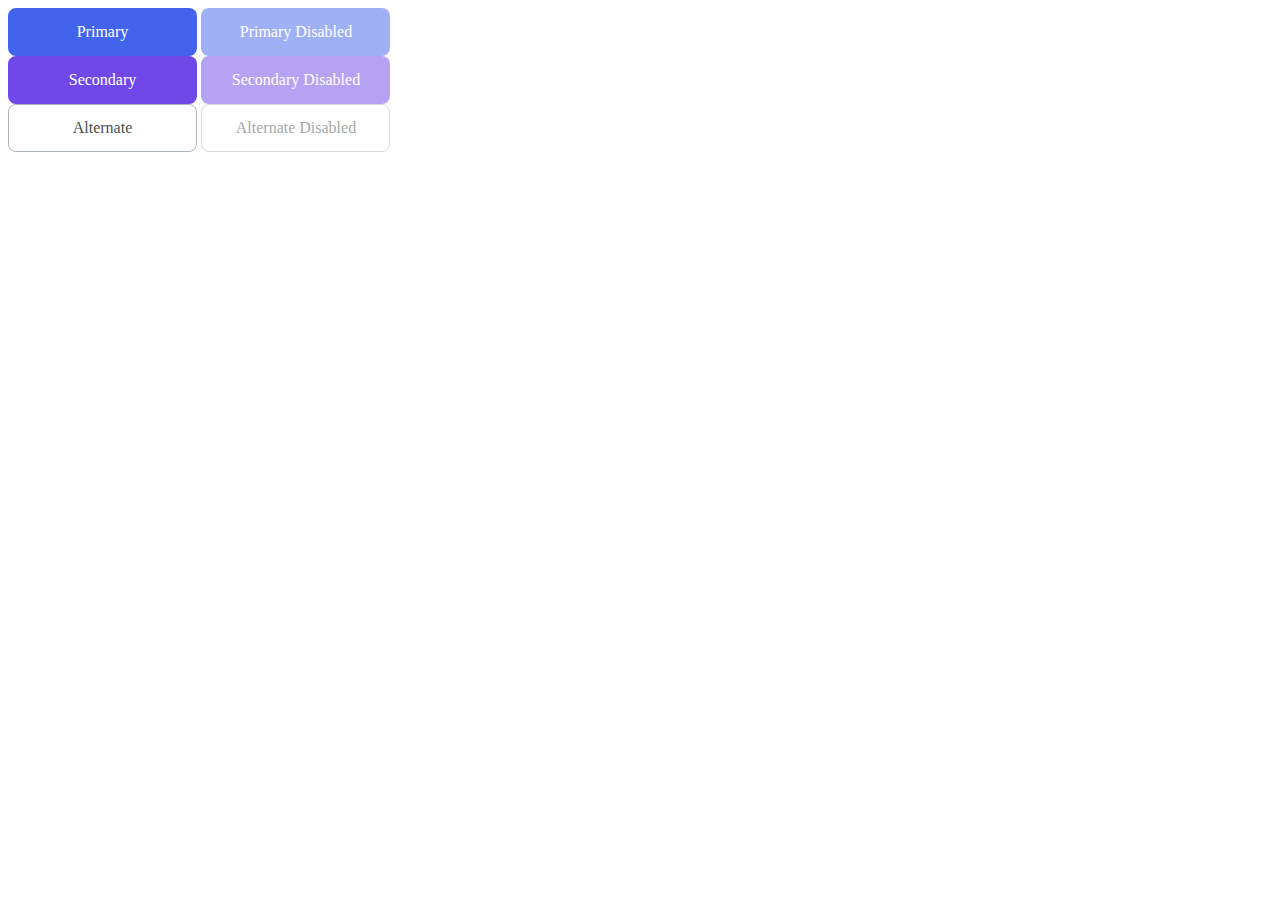
==== 03-lection1/01-button/index.html @ 347689b7 "[lection1_button] added style for buttons" ====
<!DOCTYPE html>
<!-- Страница с кнопкой -->
<html lang="ru">
<head>
    <title>
        Buttons
    </title>
    <link rel="stylesheet" href="../../assets/css/main.css">
    <link rel="stylesheet" href="./button.css">
</head>
<body>
<div>
    <button class="button button_primary">Primary</button>
    <button class="button button_primary" disabled>Primary Disabled</button>
</div>
<div>
    <button class="button button_secondary">Secondary</button>
    <button class="button button_secondary" disabled>Secondary Disabled</button>
</div>
<div>
    <button class="button button_alternate">Alternate</button>
    <button class="button button_alternate" disabled>Alternate Disabled</button>
</div>
</body>
</html>
---- assets/css/main.css ----
@import '../fonts/fonts.css';

:root {
    --white: #ffffff;
    --black: #212429;
    --pink: #F784AD;
    --purple: #7048E8;
    --blue: #4263EB;
    --red: #F03D3E;
    --grey-1: #F8F9FA;
    --grey-2: #DDE2E5;
    --grey-3: #ACB5BD;
    --grey-4: #495057;

    --error: var(--red);
    --success: var(--blue);

    --primary: var(--blue);
    --secondary: var(--purple);
}

* {
    font-family: 'Roboto', sans-serif;
}
---- 03-lection1/01-button/button.css ----
/* Стилизация кнопки */
.button {
    width: 189px;
    height: 48px;
    border-radius: 8px;

    font-family: 'Roboto';
    font-style: normal;
    font-weight: 500;
    font-size: 16px;

    /* identical to box height */
    text-align: center;
}

.button_primary {
    background-color: var(--primary);
    border: none;
    color: var(--white);
}

.button_primary:hover {
    background-color: #2342C0;
}

.button_primary:disabled {
    opacity: 0.5;
    border-radius: 8px;
}

.button_secondary {
    background-color: var(--secondary);
    border: none;
    color: var(--white);
}

.button_secondary:hover {
    background-color: #5028C6;
}

.button_secondary:disabled {
    opacity: 0.5;
    border-radius: 8px;
}

.button_alternate {
    background-color: white;
    border: 1px solid #ACB5BD;
    color: #495057;
}

.button_alternate:hover {
    border: 1px solid #212429;
}

.button_alternate:disabled {
    opacity: 0.5;
    border-radius: 8px;
}
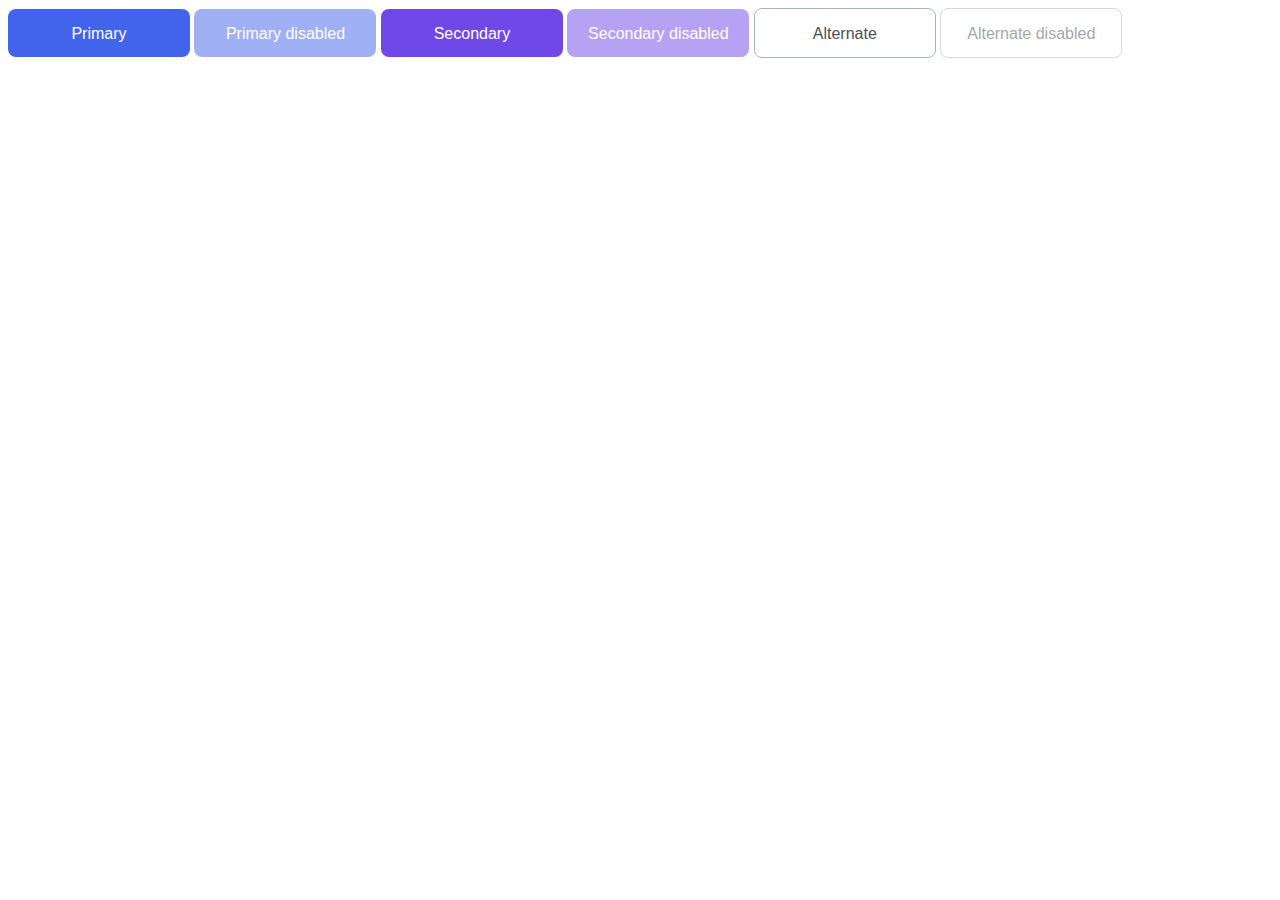
==== commit 10e38776: "Added teacher solution for task: Кнопка" ====
--- a/03-lection1/01-button/index.html
+++ b/03-lection1/01-button/index.html
@@ -1,25 +1,28 @@
 <!DOCTYPE html>
 <!-- Страница с кнопкой -->
 <html lang="ru">
-<head>
-    <title>
-        Buttons
-    </title>
-    <link rel="stylesheet" href="../../assets/css/main.css">
-    <link rel="stylesheet" href="./button.css">
-</head>
-<body>
-<div>
-    <button class="button button_primary">Primary</button>
-    <button class="button button_primary" disabled>Primary Disabled</button>
-</div>
-<div>
-    <button class="button button_secondary">Secondary</button>
-    <button class="button button_secondary" disabled>Secondary Disabled</button>
-</div>
-<div>
-    <button class="button button_alternate">Alternate</button>
-    <button class="button button_alternate" disabled>Alternate Disabled</button>
-</div>
-</body>
+    <head>
+        <link rel="stylesheet" href="../../assets/css/main.css">
+        <link rel="stylesheet" href="./button.css">
+    </head>
+    <body>
+        <button class="button button_primary">
+            Primary
+        </button>
+        <button class="button button_primary" disabled>
+            Primary disabled
+        </button>
+        <button class="button button_secondary">
+            Secondary
+        </button>
+        <button class="button button_secondary" disabled>
+            Secondary disabled
+        </button>
+        <button class="button button_alternate">
+            Alternate
+        </button>
+        <button class="button button_alternate" disabled>
+            Alternate disabled
+        </button>
+    </body>
 </html>
--- a/03-lection1/01-button/button.css
+++ b/03-lection1/01-button/button.css
@@ -1,59 +1,68 @@
 /* Стилизация кнопки */
+
 .button {
-    width: 189px;
-    height: 48px;
+    border: none;
+    outline: none;
+
+    display: inline-block;
     border-radius: 8px;
-
-    font-family: 'Roboto';
-    font-style: normal;
+    padding: 15px 20px 14px;
+    text-align: center;
+    font-size: 16px;
+    line-height: 19px;
     font-weight: 500;
-    font-size: 16px;
-
-    /* identical to box height */
-    text-align: center;
+    cursor: pointer;
+    min-width: 182px;
 }
 
+.button:disabled {
+    opacity: 0.5;
+    cursor: default;
+}
+
+/* Primary */
+
 .button_primary {
-    background-color: var(--primary);
-    border: none;
-    color: var(--white);
+    background: #4263EB;
+    color: #FFFFFF;
+
+    transition: opacity 200ms ease-in-out, background 200ms ease-in-out;
 }
 
 .button_primary:hover {
-    background-color: #2342C0;
+    background: #2342C0;
 }
 
-.button_primary:disabled {
-    opacity: 0.5;
-    border-radius: 8px;
+/* Возвращаем цвет на такой же, какой был у primary */
+.button_primary:hover:disabled {
+    background: #4263EB;
 }
 
+/* Secondary */
+
 .button_secondary {
-    background-color: var(--secondary);
-    border: none;
-    color: var(--white);
+    background: #7048E8;
+    color: #FFFFFF;
+
+    transition: opacity 200ms ease-in-out, background 200ms ease-in-out;
 }
 
-.button_secondary:hover {
-    background-color: #5028C6;
+/* Альтернатива возвращению цвета */
+.button_secondary:hover:not(:disabled) {
+    background: #5028C6;
 }
 
-.button_secondary:disabled {
-    opacity: 0.5;
-    border-radius: 8px;
+/* Alternate */
+
+.button_alternate {
+    border: 1px solid #ACB5BD;
+    background: transparent;
+    color: #495057;
+
+    transition: border-color 0.2s ease-in-out;
 }
 
-.button_alternate {
-    background-color: white;
-    border: 1px solid #ACB5BD;
-    color: #495057;
+/* Альтернатива возвращению цвета */
+.button_alternate:hover:not(:disabled) {
+    border-color: #212429;
 }
-
-.button_alternate:hover {
-    border: 1px solid #212429;
-}
-
-.button_alternate:disabled {
-    opacity: 0.5;
-    border-radius: 8px;
-}
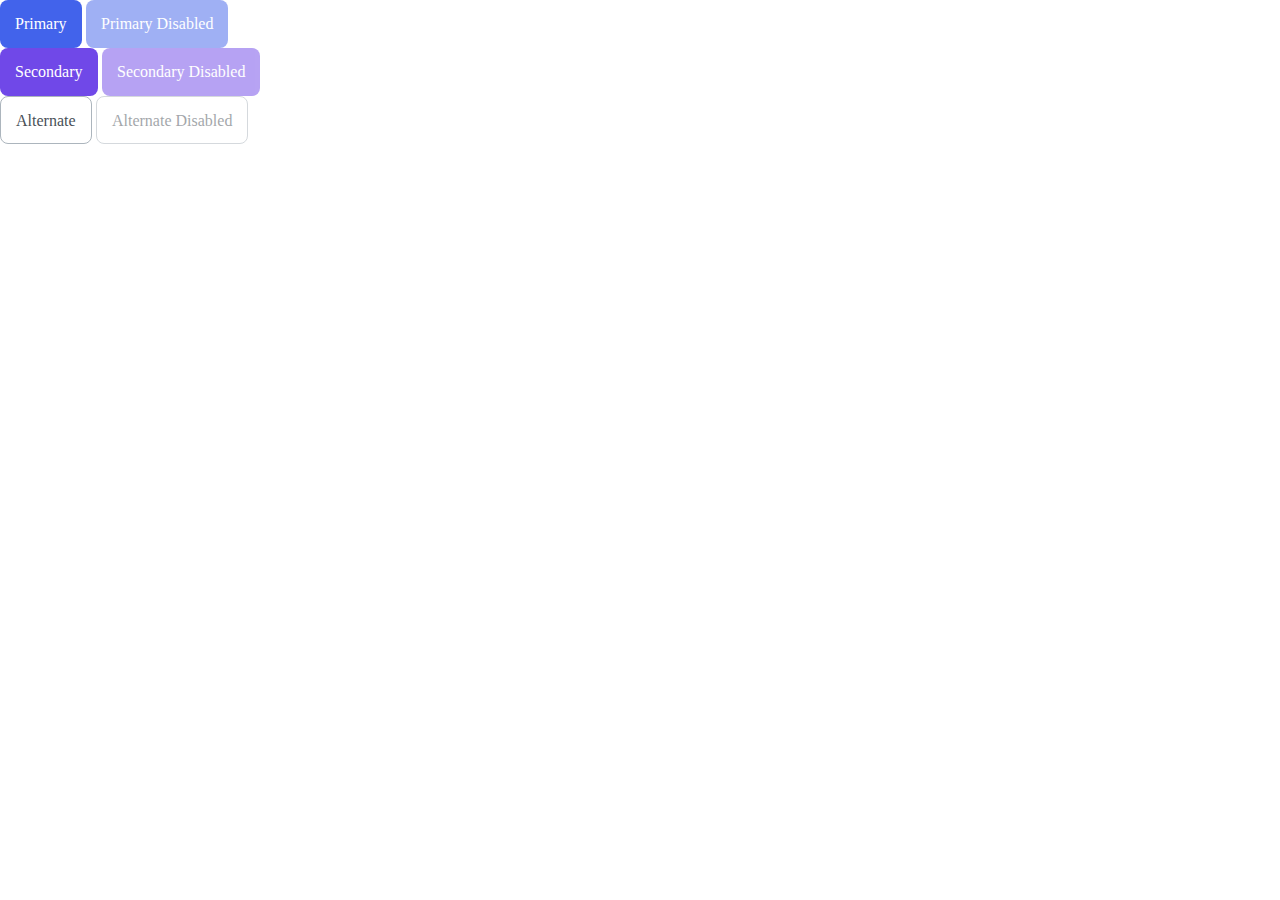
==== commit 360f8f18: "Merge pull request #4 from bill-gilbert/lection1_button" ====
--- a/03-lection1/01-button/index.html
+++ b/03-lection1/01-button/index.html
@@ -1,28 +1,25 @@
 <!DOCTYPE html>
 <!-- Страница с кнопкой -->
 <html lang="ru">
-    <head>
-        <link rel="stylesheet" href="../../assets/css/main.css">
-        <link rel="stylesheet" href="./button.css">
-    </head>
-    <body>
-        <button class="button button_primary">
-            Primary
-        </button>
-        <button class="button button_primary" disabled>
-            Primary disabled
-        </button>
-        <button class="button button_secondary">
-            Secondary
-        </button>
-        <button class="button button_secondary" disabled>
-            Secondary disabled
-        </button>
-        <button class="button button_alternate">
-            Alternate
-        </button>
-        <button class="button button_alternate" disabled>
-            Alternate disabled
-        </button>
-    </body>
+<head>
+    <title>
+        Buttons
+    </title>
+    <link rel="stylesheet" href="../../assets/css/main.css">
+    <link rel="stylesheet" href="./button.css">
+</head>
+<body>
+<div>
+    <button class="button button_primary">Primary</button>
+    <button class="button button_primary" disabled>Primary Disabled</button>
+</div>
+<div>
+    <button class="button button_secondary">Secondary</button>
+    <button class="button button_secondary" disabled>Secondary Disabled</button>
+</div>
+<div>
+    <button class="button button_alternate">Alternate</button>
+    <button class="button button_alternate" disabled>Alternate Disabled</button>
+</div>
+</body>
 </html>
--- a/assets/css/main.css
+++ b/assets/css/main.css
@@ -1,4 +1,5 @@
 @import '../fonts/fonts.css';
+@import "normalize.css";
 
 :root {
     --white: #ffffff;
--- a/03-lection1/01-button/button.css
+++ b/03-lection1/01-button/button.css
@@ -1,68 +1,48 @@
 /* Стилизация кнопки */
+.button {
+    height: 48px;
+    border-radius: 8px;
+    padding: 15px 15px 14px 15px;
 
-.button {
-    border: none;
-    outline: none;
-
-    display: inline-block;
-    border-radius: 8px;
-    padding: 15px 20px 14px;
+    font-family: 'Roboto', serif;
+    font-style: normal;
+    font-weight: 500;
+    font-size: 16px;
     text-align: center;
-    font-size: 16px;
-    line-height: 19px;
-    font-weight: 500;
-    cursor: pointer;
-    min-width: 182px;
+    box-sizing: border-box;
 }
 
 .button:disabled {
     opacity: 0.5;
-    cursor: default;
+    pointer-events: none;
 }
 
-/* Primary */
-
 .button_primary {
-    background: #4263EB;
-    color: #FFFFFF;
-
-    transition: opacity 200ms ease-in-out, background 200ms ease-in-out;
+    background-color: var(--primary);
+    border: none;
+    color: var(--white);
 }
 
 .button_primary:hover {
-    background: #2342C0;
+    background-color: #2342C0;
 }
 
-/* Возвращаем цвет на такой же, какой был у primary */
-.button_primary:hover:disabled {
-    background: #4263EB;
+.button_secondary {
+    background-color: var(--secondary);
+    border: none;
+    color: var(--white);
 }
 
-/* Secondary */
-
-.button_secondary {
-    background: #7048E8;
-    color: #FFFFFF;
-
-    transition: opacity 200ms ease-in-out, background 200ms ease-in-out;
+.button_secondary:hover {
+    background-color: #5028C6;
 }
 
-/* Альтернатива возвращению цвета */
-.button_secondary:hover:not(:disabled) {
-    background: #5028C6;
+.button_alternate {
+    background-color: white;
+    border: 1px solid #ACB5BD;
+    color: #495057;
 }
 
-/* Alternate */
-
-.button_alternate {
-    border: 1px solid #ACB5BD;
-    background: transparent;
-    color: #495057;
-
-    transition: border-color 0.2s ease-in-out;
+.button_alternate:hover {
+    border: 1px solid #212429;
 }
-
-/* Альтернатива возвращению цвета */
-.button_alternate:hover:not(:disabled) {
-    border-color: #212429;
-}
